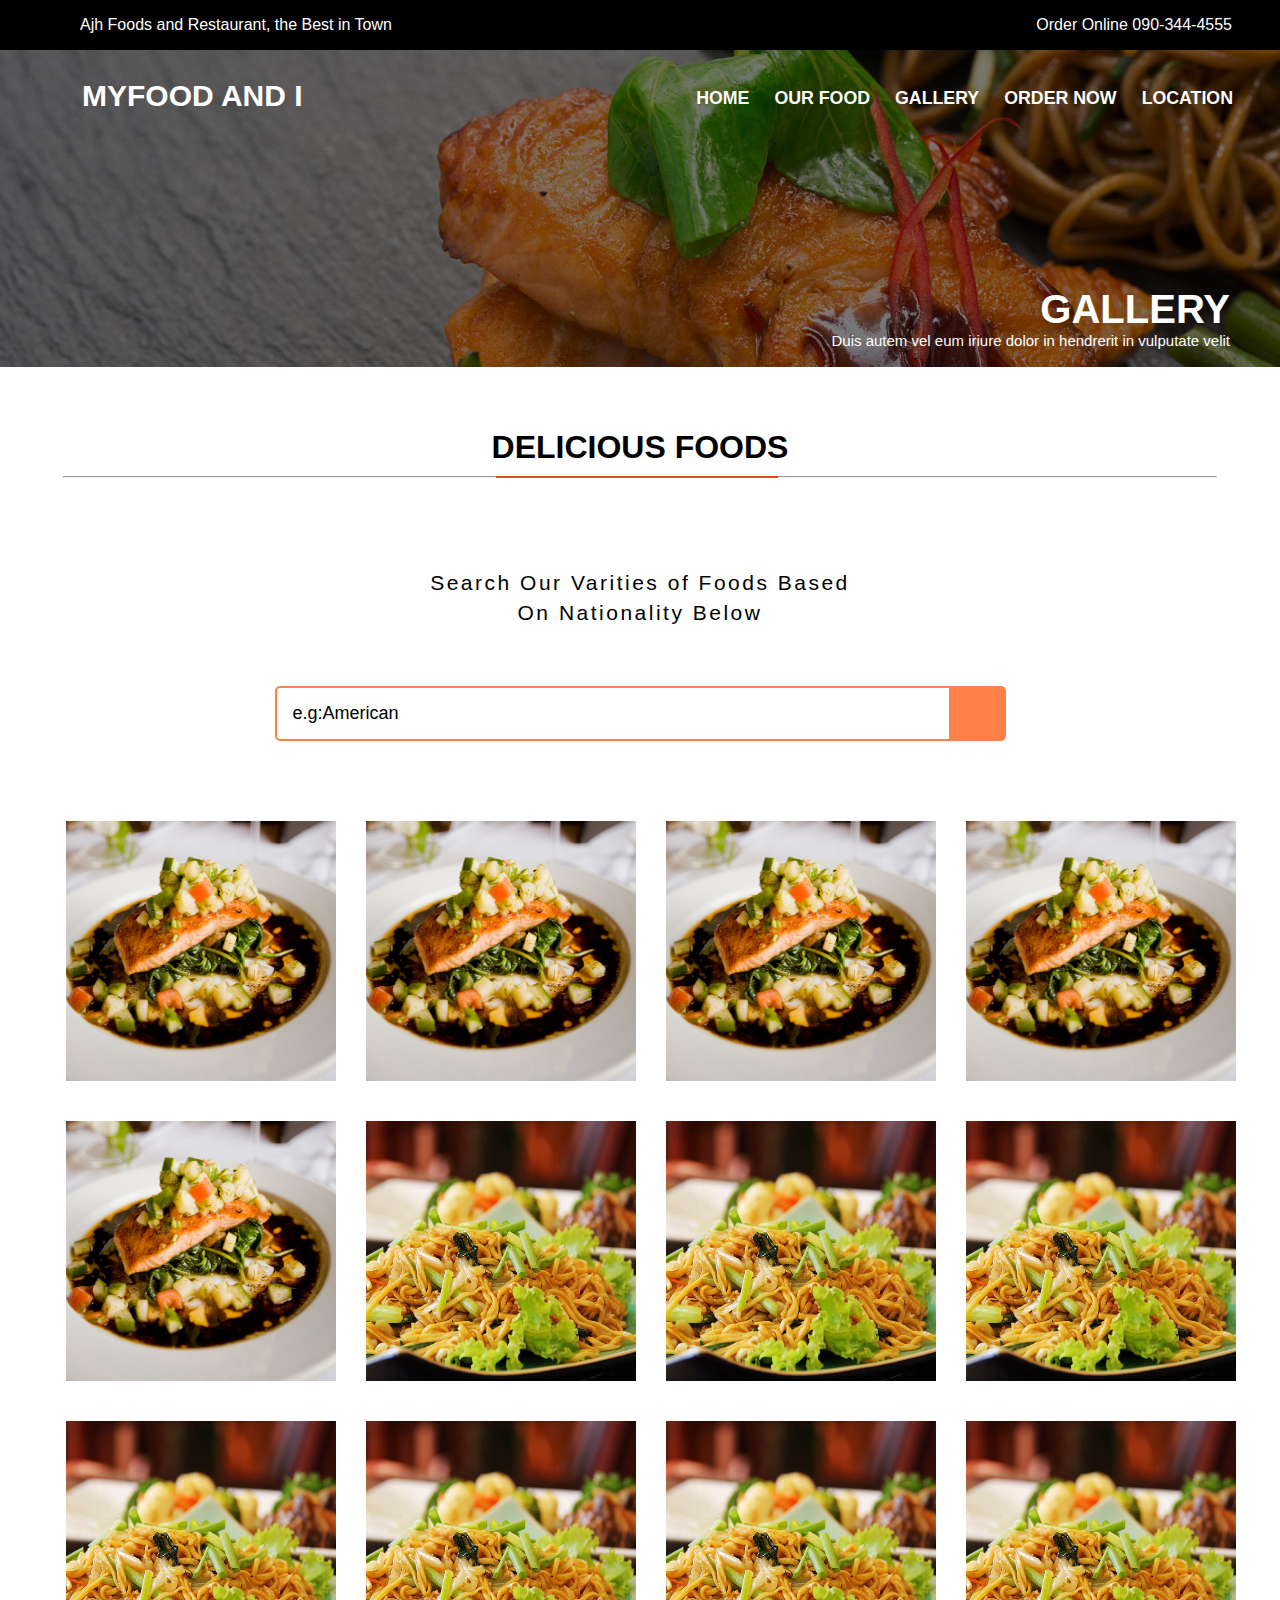
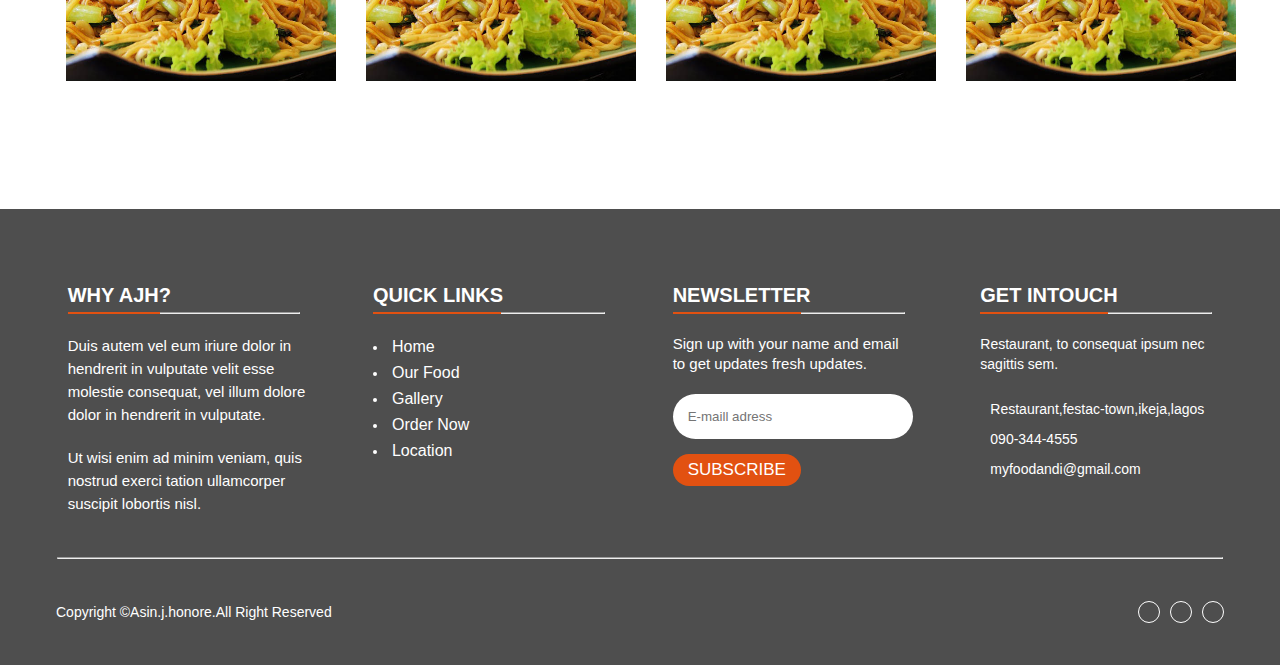
==== pages/gallery.html @ 8baea8e1 "new project added" ====
<!DOCTYPE html>
<html lang="en">

<head>
    <meta charset="UTF-8">
    <meta name="viewport" content="width=device-width, initial-scale=1.0">
    <title>AJH-gallery</title>
    <link rel="stylesheet" href="https://cdnjs.cloudflare.com/ajax/libs/font-awesome/6.4.2/css/all.min.css"
        integrity="sha512-z3gLpd7yknf1YoNbCzqRKc4qyor8gaKU1qmn+CShxbuBusANI9QpRohGBreCFkKxLhei6S9CQXFEbbKuqLg0DA=="
        crossorigin="anonymous" referrerpolicy="no-referrer" />
    <link rel="stylesheet" href="/styles/gallery.css">
</head>

<body>



    <div class="beforehead">
        <p>Ajh Foods and Restaurant, the Best in Town</p>
        <p id="pnum">Order Online 090-344-4555</p>
    </div>
    <header>
        <div class="logo">
            <h2>MYFOOD AND I</h2>
        </div>
        <nav class="navbars">
            <ul class="order1">
                <li class="showchild">
                    <a href="/index.html">Home</a>
                    <ul class="joinul">
                        <li><a href="/index.html">Home1</a></li>
                        <hr>
                        <li><a href="#">Home2</a></li>

                    </ul>
                </li>

                <li><a href="/pages/ourfood.html">Our Food</a></li>
                <li class="showchild">
                    <a href="/pages/gallery.html">
                        Gallery
                    </a>
                    <ul class="joinul" id="gallery">
                        <li><a href="/pages/gallery.html">Gallery1</a></li>
                        <hr>
                        <li><a href="#">Gallery2</a></li>
                    </ul>

                </li>
                <li><a href="/pages/order.html">Order Now</a></li>
                <li class="showchild">
                    <a href="#">Location</a>
                    <ul class="joinul" id="location">
                        <li><a href="#">Zone1</a></li>
                        <hr>
                        <li><a href="#">Zone2</a></li>
                        <hr>
                        <li><a href="#">Zone3</a></li>
                    </ul>

                </li>

            </ul>
        </nav>

        <div class="menu">
            <span class="bar"></span>
            <span class="bar"></span>
            <span class="bar"></span>
        </div>
    </header>





    <div class="items">
        <div class="item">
            <h2>gallery</h2>

            <p>Duis autem vel eum iriure dolor in hendrerit in vulputate velit</p>

        </div>
    </div>




    <div class="fooddisplay">
        <div class="innerfooddisplay">
            <div class="foodsection">
                <h1>delicious foods</h1>
                <span class="empty3"></span>
                <hr>
            </div>

            <div class="sub-food">
                <p>Search Our Varities of Foods Based<br>
                    On Nationality Below
                </p>

            </div>

            <div class="searchbox">
                <input type="text" class="searchfood" placeholder="e.g:American" id="searchinput">
                <button type="submit" class="searchbtn" id="searchbot">
                    <i class="fas fa-search"></i>

                </button>
            </div>

            <div class="main-foods">

                <div class="allinfo">
                    <div class="innerfood">
                        <img class="toshow" src="/images/food-1.jpg" alt="">
                        <p class="foodname">soup</p>
                    </div>
                    <div class="innerfood">
                        <img class="toshow" src="/images/food-1.jpg" alt="">
                        <p class="foodname">soup</p>
                    </div>
                    <div class="innerfood">
                        <img class="toshow" src="/images/food-1.jpg" alt="">
                        <p class="foodname">soup</p>
                    </div>
                    <div class="innerfood">
                        <img class="toshow" src="/images/food-1.jpg" alt="">
                        <p class="foodname">soup</p>
                    </div>
                    <div class="innerfood">
                        <img class="toshow" src="/images/food-1.jpg" alt="">
                        <p class="foodname">soup</p>
                    </div>
                    <div class="innerfood">
                        <img class="toshow" src="/images/popular1.jpg" alt="">
                        <p class="foodname">fries</p>
                    </div>

                    <div class="innerfood">
                        <img class="toshow" src="/images/popular1.jpg" alt="">
                        <p class="foodname">fries</p>
                    </div>
                    <div class="innerfood">
                        <img class="toshow" src="/images/popular1.jpg" alt="">
                        <p class="foodname">fries</p>
                    </div>
                    <div class="innerfood">
                        <img class="toshow" src="/images/popular1.jpg" alt="">
                        <p class="foodname">fries</p>
                    </div>
                    <div class="innerfood">
                        <img class="toshow" src="/images/popular1.jpg" alt="">
                        <p class="foodname">fries</p>
                    </div>
                    <div class="innerfood">
                        <img class="toshow" src="/images/popular1.jpg" alt="">
                        <p class="foodname">fries</p>
                    </div>
                    <div class="innerfood">
                        <img class="toshow" src="/images/popular1.jpg" alt="">
                        <p class="foodname">fries</p>
                    </div>



                </div>


            </div>

        </div>


    </div>


    <footer>
        <div class="inner-footer">
            <div class="inner-content">
                <div class="why">
                    <div class="head-name">
                        <h2>why AJH?</h2>
                        <span class="empty4" id="change"></span>
                        <hr>
                    </div>

                    <p id="para1">
                        Duis autem vel eum iriure dolor in <br> hendrerit in vulputate velit esse <br> molestie
                        consequat,
                        vel illum dolore <br> dolor in hendrerit in vulputate.

                    </p>
                    <p id="para2">
                        Ut wisi enim ad minim veniam, quis <br>nostrud exerci tation ullamcorper <br>suscipit lobortis
                        nisl.

                    </p>


                </div>

                <div class="why">
                    <div class="head-name">
                        <h2>quick links</h2>
                        <span class="empty4"></span>
                        <hr>
                    </div>

                    <ul>
                        <li><a href="">Home</a></li>
                        <li><a href="">Our Food</a></li>
                        <li><a href="">Gallery</a></li>
                        <li><a href="">Order Now</a></li>
                        <li><a href="">Location</a></li>

                    </ul>


                </div>
                <div class="why">
                    <div class="head-name">
                        <h2>newsletter</h2>
                        <span class="empty4"></span>
                        <hr>
                    </div>


                    <div class="update">
                        <!-- <span class="emoji">pop</span> -->
                        <p>Sign up with your name and email<br>
                            to get
                            updates fresh updates.
                        </p>
                    </div>


                    <div class="sign-up">
                        <input type="email" placeholder="E-maill adress">
                        <button>subscribe</button>
                    </div>

                </div>
                <div class="why">
                    <div class="head-name">
                        <h2>get intouch</h2>
                        <span class="empty4"></span>
                        <hr>
                    </div>


                    <p id="para4">
                        Restaurant, to consequat ipsum nec<br> sagittis sem.
                    </p>


                    <div class="contact">
                        <div class="innercontact">
                            <p class="icon"><i class="fa-solid fa-location-dot"></i></p>
                            <p>Restaurant,festac-town,ikeja,lagos</p>
                        </div>

                        <div class="innercontact">
                            <p class="icon"><i class="fa-solid fa-phone"></i></p>
                            <p>090-344-4555</p>
                        </div>

                        <div class="innercontact">
                            <p class="icon"><i class="fa-solid fa-envelope-open-text"></i></p>
                            <p>myfoodandi@gmail.com</p>
                        </div>

                    </div>


                </div>


            </div>


            <hr class="basehr">


            <div class="base">
                <p>Copyright ©Asin.j.honore.All Right Reserved</p>


                <div class="media">
                    <p><i class="fa-brands fa-tiktok"></i></p>
                    <p><i class="fa-brands fa-twitter"></i></p>
                    <p> <i class="fa-brands fa-instagram"></i></p>
                </div>

            </div>




        </div>









    </footer>




















    <script src="/js/gallery.js">

    </script>


</body>

</html>
---- styles/gallery.css ----
* {
  margin: 0;
  font-family: "Trebuchet MS", "Lucida Sans Unicode", "Lucida Grande",
    "Lucida Sans", Arial, sans-serif;
  padding: 0;
}

header {
  display: flex;
  align-items: center;
  justify-content: space-between;
  padding: 0.5rem 2rem;
  position: relative;
  
}

header::before {
  background-image: url("/images/banner23.jpg");
  background-position: center top;
  background-repeat: no-repeat;
  background-size: cover;
  height: 100%;
  width: 100%;
  position: absolute;
  z-index: -1;
  opacity: 1;
  top: 0px;
  left: 0;
  content: "";
  padding-top: 15rem;
}

.navbars {
  display: flex;
  justify-content: flex-end;
  align-items: center;
  padding-top: 20px;
  /* width: 100%; */
}

.navbars .order1 {
  display: flex;
  margin: 0;
  position: relative;
  padding: 0;
  /* margin-left: 25px; */
}
.navbars .order1 li {
  /* margin-left: 13px; */
  list-style: none;
}

.navbars .order1 li a {
  text-decoration: none;
  margin: 0px 5px 0px 0px;
  padding: 10px 10px;
  display: block;
  font-size: 1.11rem;
  transition: all 0.4s ease;
  font-weight: 900;
  color: white;
  text-transform: uppercase;
}

.navbars .order1 li a:hover {
  color: #ff8048;
}

.order1 .showchild:hover .joinul {
  opacity: 1;
  pointer-events: all;
}

.navbars .joinul {
  background-color: white;
  opacity: 0;
  pointer-events: none;
  position: absolute;
  flex-direction: column;
  border-bottom-left-radius: 5px;
  border-bottom-right-radius: 5px;
  transition: all 0.5s ease;
  overflow: hidden;
}

.joinul li {
  transition: all 0.5s ease;
  list-style: none;
}

.navbars .joinul li a {
  color: black;
  display: block;
  padding: 20px 100px 20px 20px;
  margin: 0;
  font-size: 14px;
}

.navbars .joinul li a:hover {
  background: #e25111;
  color: white;
}

.logo {
  padding-left: 50px;
  padding-top: 15px;
  color: white;
  /* width: 50%; */
}

.logo h2 {
  font-size: 30px;
}

.beforehead {
  background: black;
  color: white;
  color: white;
  padding: 1rem 3rem 1rem 5rem;
  display: flex;
  justify-content: space-between;
}

.menu {
  position: absolute;
  right: 1rem;
  display: none;
  flex-direction: column;
  justify-content: space-between;
  width: 31px;
  height: 21px;
  top: 2rem;
  width: 32px;
  height: 21px;
}

.menu .bar {
  height: 3px;
  width: 100%;
  background-color: white;
  border-radius: 10px;
}

#location {
  right: 12px;
}

.items {
  display: flex;
  justify-content: flex-end;
  margin-top: 10em;
  align-items: center;
  text-align: end;
  color: white;
  padding-right: 50px;
}
.items .item h2 {
  text-transform: uppercase;
  font-weight: 800;
  font-size: 40px;
}
.items .item p {
  font-size: 15px;
}

.innerfooddisplay .foodsection {
  /* border: 1px solid red; */
  padding: 5em 0;
  text-align: center;
}

.innerfooddisplay .foodsection h1 {
  text-transform: uppercase;
  padding-bottom: 10px;
}
.innerfooddisplay .foodsection .empty3 {
  height: 2px;
  background-color: #e25111;
  margin: 0em 31em auto;
  display: block;
  width: 22%;
  position: absolute;
}
.innerfooddisplay .foodsection hr {
  width: 90%;
  margin: auto;
}
.main-foods {
  padding: 5em 0em;
}
.allinfo {
  display: grid;
  grid-template-columns: 200px 200px 200px 200px;
  grid-template-rows: 200px 200px;
  grid-row-gap: 100px;
  justify-content: center;
  grid-column-gap: 100px;
  padding-right: 3em;
  padding-bottom: 3em;
}

.innerfood .toshow {
  width: 270px;
  height: 260px;
  transition: all 0.4s ease;
  cursor: pointer;
}

.innerfood {
  position: relative;
  width: 270px;
  height: 260px;
  transition: all 0.4s linear;
}

.allinfo .toshow:hover {
  transform: scale(1.04);
}

.innerfood .foodname {
  height: 100%;
  width: 100%;
  color: white;
  font-size: 25px;
  display: flex;
  background-color: black;
  opacity: 0.8;
  position: absolute;
  text-align: center;
  display: none;
  transition: all 0.4s linear;
  top: 0;
}

.innerfood:hover .foodname {
  display: flex;
  justify-content: center;
  align-items: center;
  transition: all 0.7s ease;
  cursor: pointer;
}

.sub-food {
  /* border: 1px solid blue; */
  padding: 10px 0px;
  text-align: center;
  font-size: 18px;
  line-height: 30px;
  cursor: pointer;
  letter-spacing: 2.5px;
  transition: all 0.4s ease;
  font-size: 21px;
}
.sub-food:hover {
  color: #e25111;
  text-decoration: underline;
  text-decoration-style: dashed;
}

.searchbox {
  padding-top: 3em;
  display: flex;
  align-items: stretch;
  justify-content: center;

  /* border: 2px solid red; */
}
.searchfood,
.searchbtn {
  width: 50%;
}
.searchfood {
  padding: 0 1rem;
  font-size: 18px;
  outline: 0;
  border: 2px solid #ff8048;
  border-bottom-left-radius: 5px;
  border-top-left-radius: 5px;
}
.searchfood::placeholder {
  color: black;
}
.searchbtn {
  width: 55px;
  height: 55px;
  font-size: 1.8rem;
  background: #ff8048;
  cursor: pointer;
  color: white;
  border: none;
  border-top-right-radius: 5px;
  border-bottom-right-radius: 5px;
  transition: all 0.4s linear;
}

.inner-footer {
  /* border: 2px solid red; */
  display: flex;
  justify-content: space-evenly;
  padding: 5em 0em 0em 0em;
  flex-direction: column;
  background-color: #4e4e4e;
  color: white;
  font-size: 14px;
  overflow: hidden;
}
.inner-footer .basehr {
  width: 91%;
  margin: 3em auto;
}
.inner-footer .inner-content {
  display: flex;
  justify-content: space-evenly;
  width: 100%;
}

#change {
  width: 92px;
}

.head-name h2 {
  text-transform: uppercase;
  padding: 5px 0px;
  font-size: 20px;
}
.head-name .empty4 {
  height: 2px;
  background-color: #e25111;
  margin: 0em 0em auto;
  display: block;
  width: 10%;
  position: absolute;
}

.head-name hr {
  width: 230px;
  font-weight: 100;
}

.why #para1 {
  padding: 20px 0px;
  line-height: 23px;
  font-size: 15px;
}
.why #para2 {
  line-height: 23px;
  font-size: 15px;
}

.why ul {
  padding: 20px 0px;
}

.why ul li {
  line-height: 26px;
  list-style: inside;
}

.why ul li a {
  text-decoration: none;
  color: white;
  font-size: 16px;
  font-weight: 100;
  transition: all 0.4s ease;
}
.why ul li a:hover {
  color: #ff8048;
}

.why .update p {
  padding: 20px 0px;
  font-size: 15px;
  line-height: 20px;
}
.why .sign-up input[type="email"] {
  display: block;
  padding: 15px 15px;
  border-radius: 25px;
  width: 210px;
  border: none;
  outline: none;
}
.why .sign-up button {
  padding: 6px 15px;
  border-radius: 16px;
  margin-top: 15px;
  background: #e25111;
  color: white;
  font-size: 17px;
  text-transform: uppercase;
  cursor: pointer;
  border: none;
  transition: all 0.4s ease;
}
.sign-up button:hover {
  color: black;
  background: white;
}
.why #para4 {
  padding: 20px 0px;
  line-height: 20px;
}
.why .innercontact {
  display: flex;
  align-items: center;
  line-height: 30px;
  font-weight: 100;
}
.innercontact .icon {
  font-size: 15px;
  padding-right: 10px;
}
.innercontact p {
  text-align: left;
}

.base {
  display: flex;
  justify-content: space-between;
  align-items: center;
  padding-left: 4em;
  padding-right: 4em;
  padding-bottom: 3em;
}
.media {
  display: flex;
}

.media p {
  font-size: 15px;
  cursor: pointer;
  transition: all 0.4s ease;
  padding: 10px;
  border-radius: 50%;
  border: 1px solid;
  margin-left: 10px;
}
.media p:hover {
  color: #e25111;
  background: white;
}

/* for tablet view */
@media screen and (min-width: 760px) and (max-width: 900px) {
  .beforehead {
    padding: 1rem 2rem 1rem 2rem;
  }
  header {
    padding: 1rem 1rem;
  }

  .logo {
    padding-left: 11px;
  }

  .navbars .order1 li a {
    margin: 0;
    font-size: 1rem;
  }

  .items {
    padding-right: 20px;
  }

  .innerfooddisplay .foodsection .empty3 {
    margin: 0 15em auto;
    width: 40%;
    left: 0;
  }

  .allinfo {
    grid-template-columns: 200px 200px;
    grid-template-rows: auto;
    grid-column-gap: 11em;
    grid-row-gap: 60px;
  }

  .inner-footer .inner-content {
    display: grid;
    grid-template-columns: 1fr 1fr;
    grid-template-rows: 1fr;
    justify-content: space-around;
    grid-row-gap: 2em;
    padding-left: 6em;
  }

  .head-name .empty4 {
    width: 17%;
  }

  .why {
    margin-top: 55px;
  }
  .why br {
    content: " ";
  }
  .why br::after {
    content: " ";
  }

  .why p {
    font-size: 13px;
    width: 90%;
  }

  .inner-footer .basehr {
    width: 80%;
    margin: 4em 0em 3em 6em;
  }

  .why .innercontact p {
    width: auto;
  }

  .base {
    padding-left: 6em;
  }
}

/* for mobile view */
@media screen and (max-width: 750px) {
  .menu {
    display: flex;
  }

  .navbars,
  .beforehead {
    width: 100%;
    display: none;
  }

  header {
    align-items: flex-start;
    padding: 1rem 0rem;
    background: black;
    flex-direction: column;
  }

  .logo {
    padding-left: 15px;
  }

  .logo h2 {
    font-size: 20px;
  }

  .navbars ul {
    flex-direction: column;
    width: 100%;
    margin: 0;
  }

  .navbars ul li {
    text-align: justify;
    margin: 0px;
  }

  .navbars .order1 li a {
    margin: 0px;
    font-size: 14px;
  }
  .navbars .joinul {
    display: none;
  }

  .navbars.active {
    display: flex;
  }
  .items {
    padding-right: 10px;
    margin-top: 9em;
  }

  .items .item p {
    font-size: 13px;
  }
  .innerfooddisplay {
    padding-top: 30px;
  }
  .innerfooddisplay .foodsection {
    padding: 4em 0;
  }

  .innerfooddisplay .foodsection .empty3 {
    margin: 0;
    width: 70%;
    left: 60px;
  }
  .searchfood {
    padding: 0 3rem;
  }

  .sub-food {
    font-size: 16px;
    padding: 0;
  }

  .allinfo {
    grid-template-columns: auto;
    grid-template-rows: auto;
    grid-row-gap: 65px;
    padding-right: 0;
  }

  .innerfood {
    width: 350px;
    height: 350px;
  }
  .innerfood .toshow {
    width: 350px;
    height: 350px;
  }

  .inner-footer {
    padding: 1em 0em 0em 0em;
    padding-left: 25px;
  }

  .inner-footer .inner-content {
    flex-direction: column;
    padding-left: 0px;
  }
  .why {
    margin-top: 55px;
  }
  .why br {
    content: " ";
  }
  .why br::after {
    content: " ";
  }

  .why p {
    font-size: 13px;
    width: 90%;
  }
  .head-name .empty4 {
    width: 33%;
  }

  .why .sign-up input[type="email"] {
    width: 310px;
  }
  .why .sign-up button {
    padding: 10px 25px;
  }

  .why .innercontact p {
    width: auto;
  }
  .base {
    padding-left: 1em;
    padding-right: 2em;
  }

  .inner-footer .basehr {
    width: 80%;
  }
}
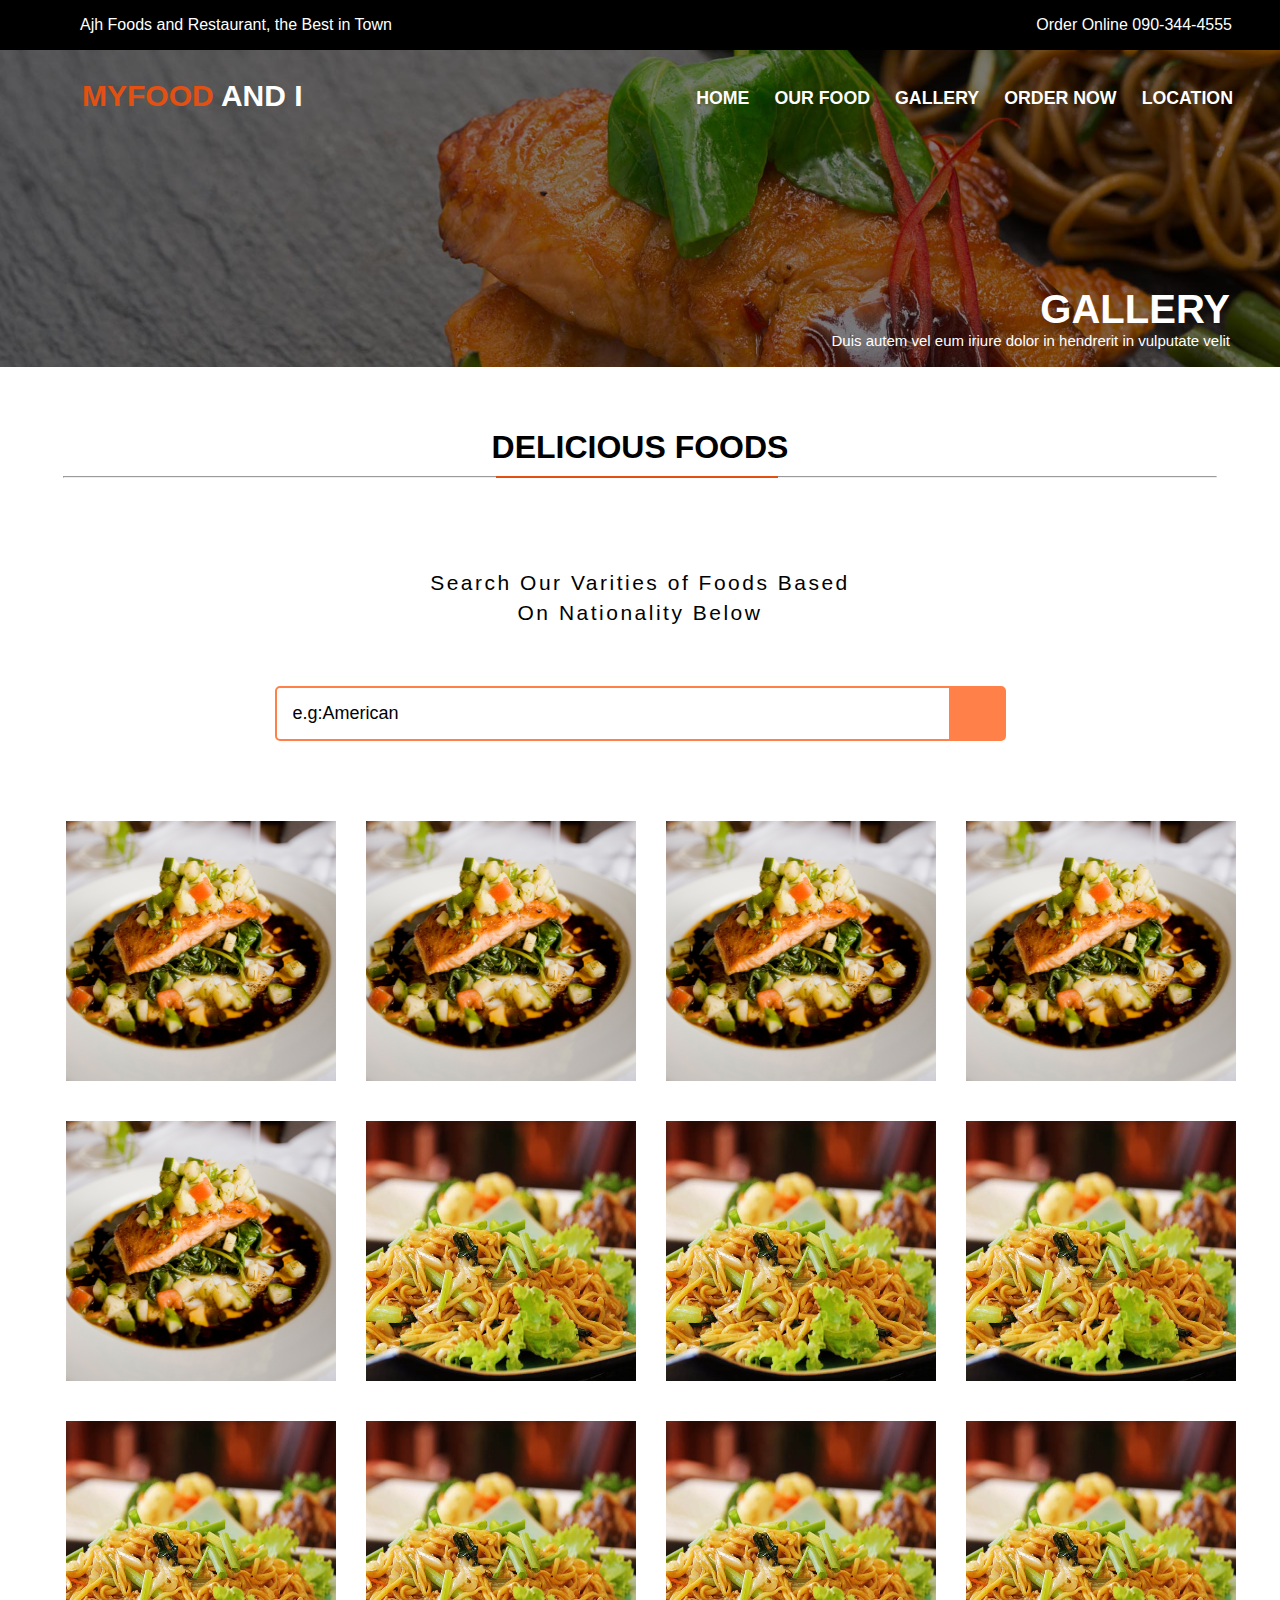
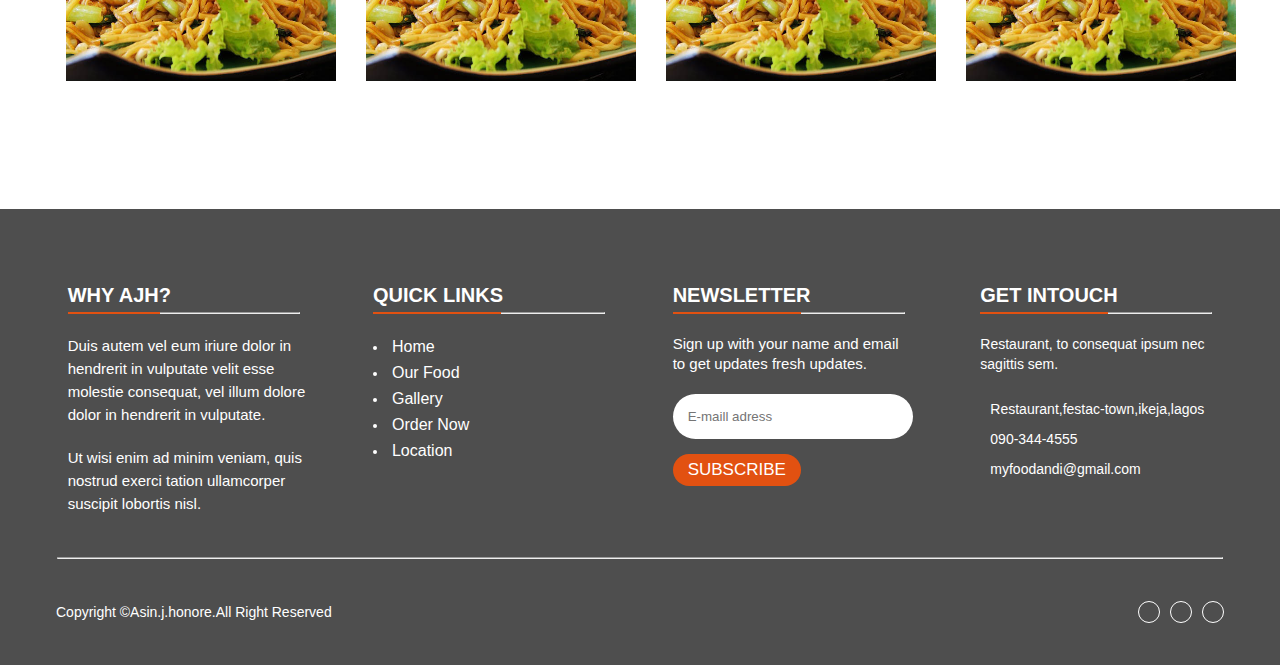
==== commit ea308810: "added some cool features for better accessibility and user experience" ====
--- a/pages/gallery.html
+++ b/pages/gallery.html
@@ -21,7 +21,7 @@
     </div>
     <header>
         <div class="logo">
-            <h2>MYFOOD AND I</h2>
+            <h2><span>MYFOOD</span> AND I</h2>
         </div>
         <nav class="navbars">
             <ul class="order1">
@@ -207,6 +207,7 @@
                         <hr>
                     </div>
 
+                    <button id="backToTopBtn" class="back-to-top-btn" onclick="backToTop()">Back to Top</button>
                     <ul>
                         <li><a href="">Home</a></li>
                         <li><a href="">Our Food</a></li>
--- a/styles/gallery.css
+++ b/styles/gallery.css
@@ -11,7 +11,6 @@
   justify-content: space-between;
   padding: 0.5rem 2rem;
   position: relative;
-  
 }
 
 header::before {
@@ -112,6 +111,10 @@
   font-size: 30px;
 }
 
+.logo h2 span{
+  color: #e25111;
+}
+
 .beforehead {
   background: black;
   color: white;
@@ -439,6 +442,51 @@
   color: #e25111;
   background: white;
 }
+@media screen and (min-width: 1800px) {
+  .beforehead {
+    justify-content: space-around;
+    padding: 1rem 0rem 1rem 1rem;
+  }
+  header {
+    justify-content: space-around;
+  }
+  .items {
+    padding-right: 445px;
+  }
+  .innerfooddisplay .foodsection .empty3 {
+    margin: auto;
+    position: unset;
+  }
+  .searchbox {
+    width: 80%;
+    margin: auto;
+  }
+  .base{
+    padding-left: 21em;
+    padding-right: 21em;
+  }
+  .inner-footer .basehr {
+    width: 76%;
+  }
+}
+.back-to-top-btn {
+  display: none;
+  position: fixed;
+  bottom: 20px;
+  right: 20px;
+  z-index: 999;
+  background-color: #e25111;
+  color: #fff;
+  border: none;
+  border-radius: 5px;
+  padding: 10px 20px;
+  cursor: pointer;
+}
+
+.back-to-top-btn:hover {
+  background-color: #e25111;
+}
+
 
 /* for tablet view */
 @media screen and (min-width: 760px) and (max-width: 900px) {
